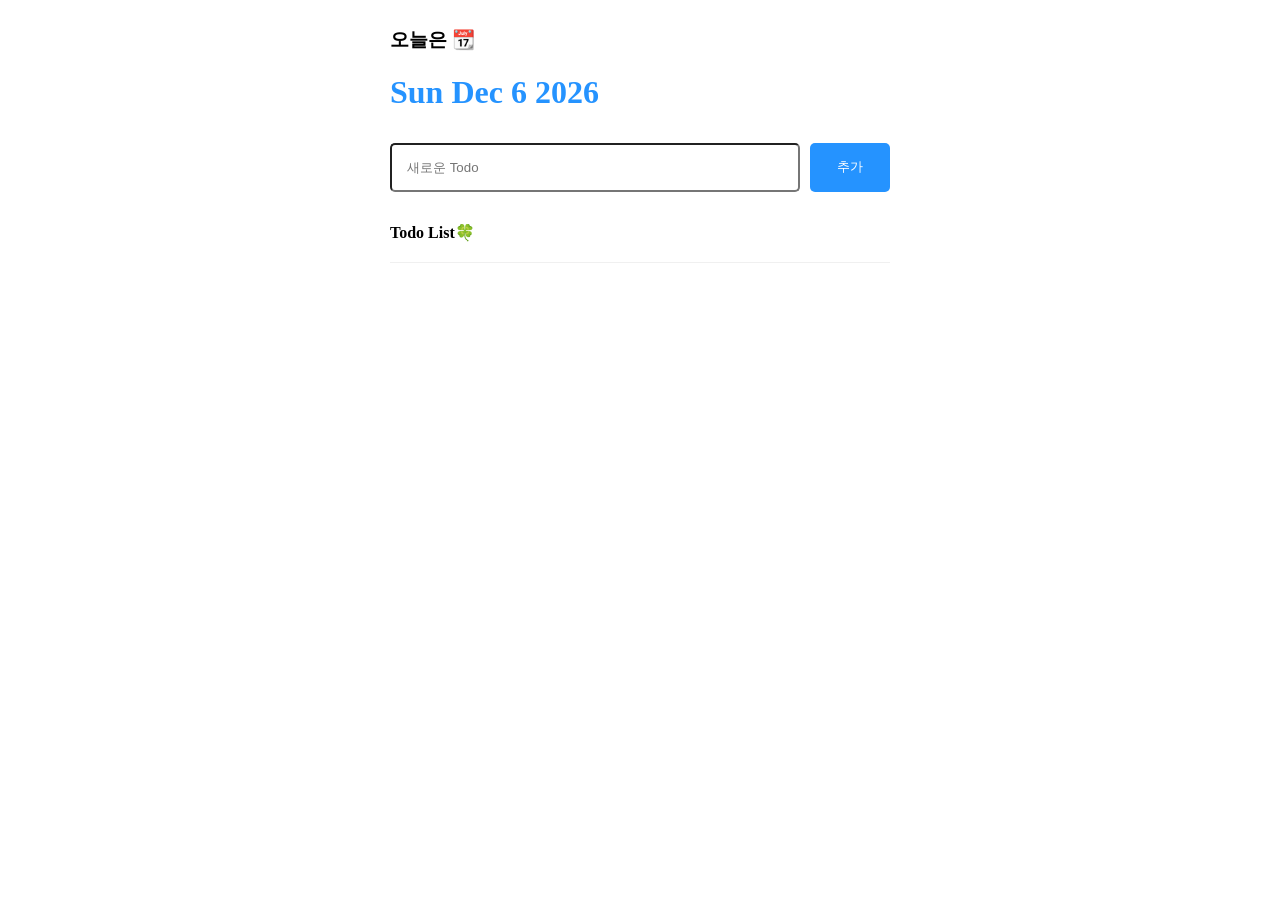
==== TodoList/index.html @ 2e04b3cc "Vercel Deploy Issue" ====
<!DOCTYPE html>
<html lang="ko">
  <head>
    <meta charset="UTF-8" />
    <meta name="viewport" content="width=device-width, initial-scale=1.0" />
    <title>웹 페이지</title>
    <link rel="stylesheet" href="main.css" />
  </head>
  <body>
    <div class="container">
      <!-- 헤더 -->
      <div>
        <h3>오늘은 📆</h3>
        <h1 id="date"></h1>
      </div>
      <!-- 에디터-->
      <div class="editor">
        <input type="new todo" placeholder="새로운 Todo" id="newTodo" />
        <button id="addButton">추가</button>
      </div>
      <!-- 리스트 -->
      <div class="list">
        <h4 class="list-title">Todo List🍀</h4>
        <div id="mockData"></div>
      </div>
    </div>
    <script src="main.js"></script>
  </body>
</html>
---- TodoList/main.css ----
.container {
  width: 500px;
  margin: 0 auto;
  display: flex;
  flex-direction: column;
  gap: 10px;
}

h1 {
  color: rgb(37, 147, 255);
}

.editor {
  display: flex;
  gap: 10px;
}

.editor input {
  flex: 1;
  padding: 15px;
  border: 1px soild rgb(220, 220, 220);
  border-radius: 5px;
}

.editor button {
  cursor: pointer;
  width: 80px;
  border: none;
  background-color: rgb(37, 147, 255);
  color: white;
  border-radius: 5px;
}

.list-title {
  display: flex;
  align-items: center;
  gap: 20px;
  padding-bottom: 20px;
  border-bottom: 1px solid rgb(240, 240, 240);
}

.list button {
  margin-left: 20px;
  cursor: pointer;
  color: gray;
  font-size: 14px;
  border: none;
  border-radius: 5px;
  padding: 5px;
}
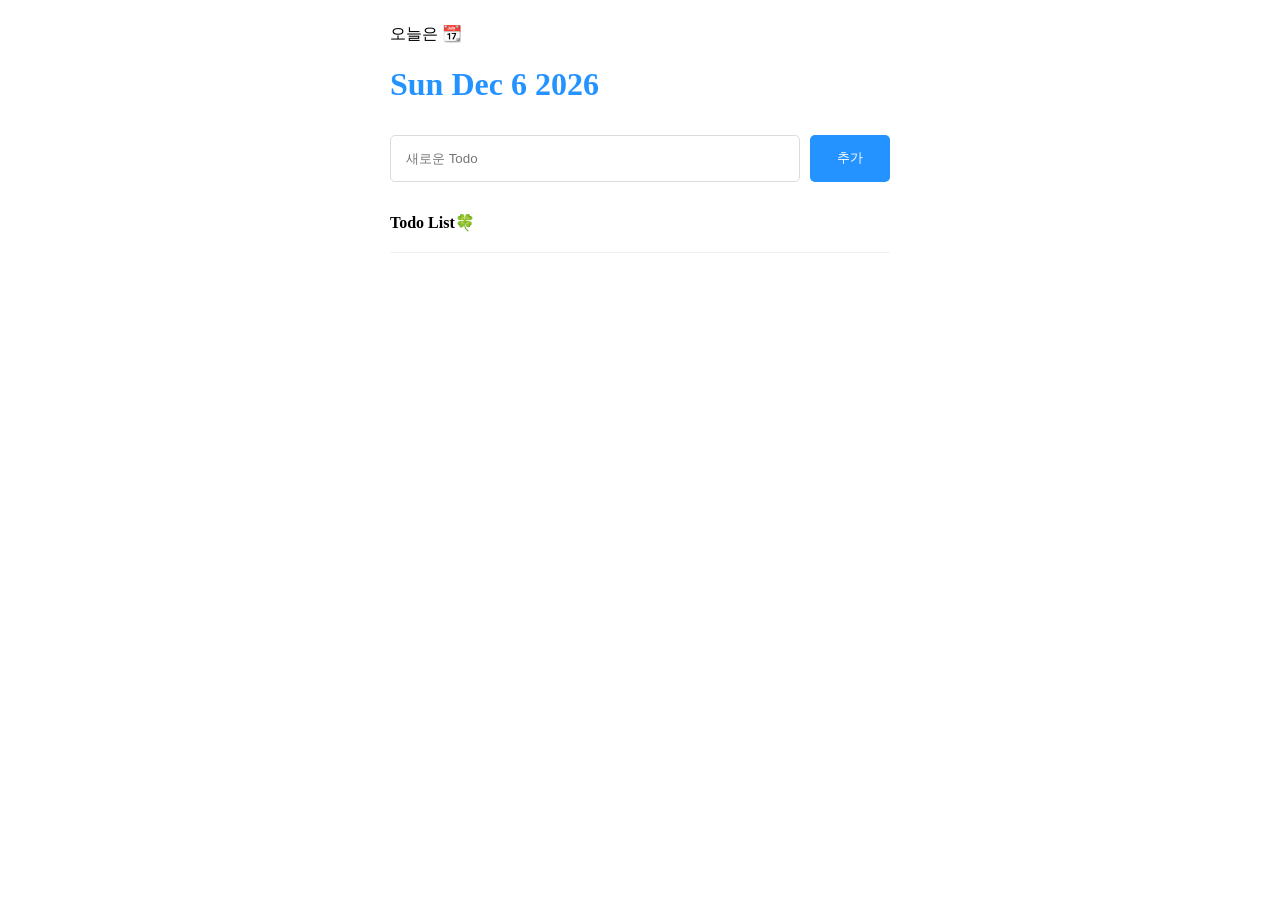
==== commit 2b00f4b2: "Fix Feedback TodoList" ====
--- a/TodoList/index.html
+++ b/TodoList/index.html
@@ -1,4 +1,4 @@
-<!DOCTYPE html>
+<!doctype html>
 <html lang="ko">
   <head>
     <meta charset="UTF-8" />
@@ -10,12 +10,12 @@
     <div class="container">
       <!-- 헤더 -->
       <div>
-        <h3>오늘은 📆</h3>
+        <p>오늘은 📆</p>
         <h1 id="date"></h1>
       </div>
       <!-- 에디터-->
       <div class="editor">
-        <input type="new todo" placeholder="새로운 Todo" id="newTodo" />
+        <input type="text" placeholder="새로운 Todo" id="newTodo" />
         <button id="addButton">추가</button>
       </div>
       <!-- 리스트 -->
--- a/TodoList/main.css
+++ b/TodoList/main.css
@@ -18,7 +18,7 @@
 .editor input {
   flex: 1;
   padding: 15px;
-  border: 1px soild rgb(220, 220, 220);
+  border: 1px solid rgb(220, 220, 220);
   border-radius: 5px;
 }
 
